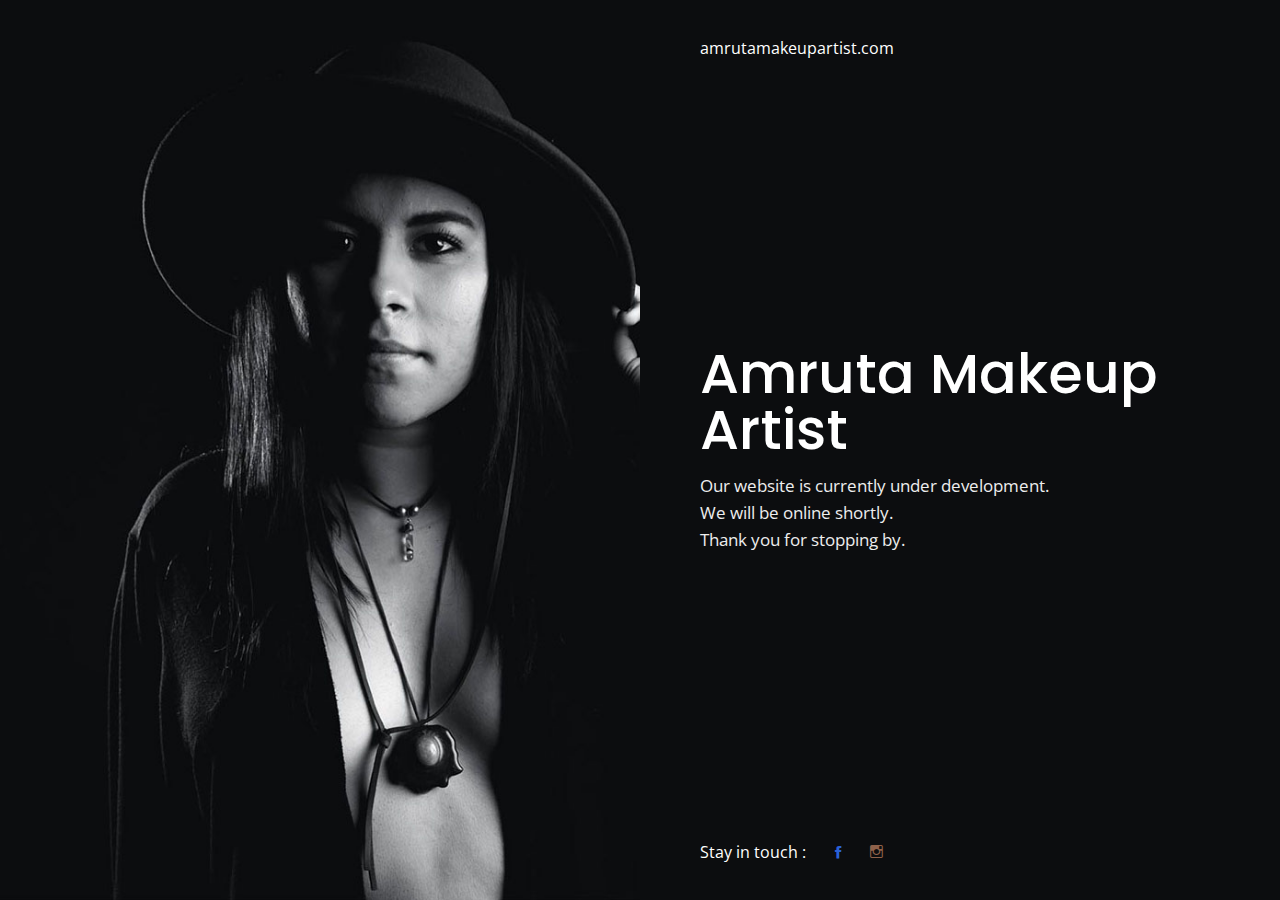
==== ComingSoon/Classic/index.html @ 349f2ab4 "Index file name change" ====
<!DOCTYPE HTML>
<html lang="en">
   <head>
      <title>Coming Soon</title>
      <meta http-equiv="X-UA-Compatible" content="IE=edge">
      <meta name="viewport" content="width=device-width, initial-scale=1">
      <meta charset="UTF-8">
      <!-- Font -->
      <link href="https://fonts.googleapis.com/css?family=Open+Sans:400,700%7CPoppins:400,500" rel="stylesheet">
      <link href="common-css/ionicons.css" rel="stylesheet">
      <link rel="stylesheet" href="common-css/jquery.classycountdown.css" />
      <link href="04-comming-soon/css/styles.css" rel="stylesheet">
      <link href="04-comming-soon/css/responsive.css" rel="stylesheet">
   </head>
   <body>
      <div class="main-area">
         <section class="left-section" style="background-image: url(images/countdown-4-1000x1000.jpg)">
         </section>
         <!-- left-section -->
         <section class="right-section full-height">
            <a class="logo" href="#">amrutamakeupartist.com</a>
            <div class="display-table">
               <div class="display-table-cell">
                  <div class="main-content">
                     <h1 class="title"><b>Amruta Makeup Artist</b></h1>
                     <p class="desc">Our website is currently under development.</p>
					 <p class="desc">We will be online shortly.</p>
					 <p class="desc">Thank you for stopping by.</p>
                  </div>
                  <!-- main-content -->
               </div>
               <!-- display-table-cell -->
            </div>
            <!-- display-table -->
            <ul class="footer-icons">
               <li>Stay in touch : </li>
               <li><a target="_blank" href="https://www.facebook.com/Amruta-Makeup-Artist-1455176834803331/"><i class="ion-social-facebook"></i></a></li>
               <li><a target="_blank" href="https://www.instagram.com/explore/locations/1455176834803331/amruta-makeup-artist/"><i class="ion-social-instagram-outline"></i></a></li>
            </ul>
         </section>
         <!-- right-section -->
      </div>
      <!-- main-area -->
      <!-- SCIPTS -->
      <script src="common-js/jquery-3.1.1.min.js"></script>
      <script src="common-js/jquery.countdown.min.js"></script>
      <script src="common-js/scripts.js"></script>
   </body>
</html>
---- ComingSoon/Classic/04-comming-soon/css/styles.css ----
/*
====================================================

* 	[Master Stylesheet]
	
	Theme Name :  
	Version    :  
	Author     :  
	Author URI :  

====================================================

	TOC
	
	1. PRIMARY STYLES
	2. COMMONS FOR PAGE DESIGN
		JQUERY LIGHT BOX
	3. LEFT SECTION
	4. RIGHT SECTION
	
====================================================

/* ---------------------------------
1. PRIMARY STYLES
--------------------------------- */

html{ font-size: 100%; height: 100%; width: 100%; overflow-x: hidden; margin: 0px;  padding: 0px; touch-action: manipulation; }


body{ font-size: 16px; font-family: 'Open Sans', sans-serif; width: 100%; height: 100%; margin: 0; font-weight: 400;
	-webkit-font-smoothing: antialiased; -moz-osx-font-smoothing: grayscale; word-wrap: break-word; overflow-x: hidden; 
	color: #333; }

h1, h2, h3, h4, h5, h6, p, a, ul, span, li, img, inpot, button{ margin: 0; padding: 0; }

h1,h2,h3,h4,h5,h6{ line-height: 1.5; font-weight: inherit; }

h1,h2,h3{ font-family: 'Poppins', sans-serif; }

p{ line-height: 1.6; font-size: 1.05em; font-weight: 400; color: #555; }

h1{ font-size: 3.5em; line-height: 1; }
h2{ font-size: 3em; line-height: 1.1; }
h3{ font-size: 2.5em; }
h4{ font-size: 1.5em; }
h5{ font-size: 1.2em; }
h6{ font-size: .9em; letter-spacing: 1px; }

a, button{ display: inline-block; text-decoration: none; color: inherit; transition: all .3s; line-height: 1; }

a:focus, a:active, a:hover,
button:focus, button:active, button:hover,
a b.light-color:hover{ text-decoration: none; color: #E45F74; }

b{ font-weight: 500; }

img{ width: 100%; }

li{ list-style: none; display: inline-block; }

span{ display: inline-block; }

button{ outline: 0; border: 0; background: none; cursor: pointer; }

b.light-color{ color: #444; }

.icon{ font-size: 1.1em; display: inline-block; line-height: inherit; }

[class^="icon-"]:before, [class*=" icon-"]:before{ line-height: inherit; }

html {
	-webkit-box-sizing: border-box;
	box-sizing: border-box;
}

*,
*::before,
*::after {
	-webkit-box-sizing: inherit;
	box-sizing: inherit;
}



/* ---------------------------------
2. COMMONS FOR PAGE DESIGN
--------------------------------- */

.center-text{ text-align: center; } 

.display-table{ display: table; height: 100%; width: 100%; }

.display-table-cell{ display: table-cell; vertical-align: middle; }


::-webkit-input-placeholder { font-size: .9em; letter-spacing: 1px; }

::-moz-placeholder { font-size: .9em; letter-spacing: 1px; }

:-ms-input-placeholder { font-size: .9em; letter-spacing: 1px; }

:-moz-placeholder { font-size: .9em; letter-spacing: 1px; }


.full-height{ height: 100%; }

.position-static{ position: static; }

.font-white{ color: #fff; }

.main-area{ position: relative; height: 100vh; background: #0C0D0F; color: #fff; }


/* ---------------------------------
3. LEFT SECTION
--------------------------------- */

.left-section{ position: absolute; top: 0; bottom: 0; left: 0; width: 50%; background-size: cover; }


#normal-countdown{ text-align: center; }

#normal-countdown .time-sec{ position: relative; display: inline-block; margin: 2.5%; height: 120px; width: 120px; 
	border-radius: 100px; background: #fff; box-shadow: 0px 0px 0px 5px rgba(255,255,255,.4); color: #F84982; }

#normal-countdown .time-sec .main-time{ font-weight: 500; line-height: 100px; }

#normal-countdown .time-sec span{ position: absolute; bottom: 25px; left: 50%; transform: translateX(-50%); }



/* ---------------------------------
4. RIGHT SECTION
--------------------------------- */

.right-section{ float: right; width: 50%; position: relative; padding: 0 60px; }

.right-section .logo{ position: absolute; top: 40px; height: 30px; }

.right-section .logo img{ height: 100%; width: auto; } 


.right-section .main-content{ padding: 40px 40px 40px 0; }

.main-content .title{ margin-bottom: 15px; }

.main-content .desc{ color: #eee; }

.main-content .email-input-area{ margin: 40px 0 20px; position: relative; width: 400px; height: 47px; }

.main-content .email-input-area .email-input{ width: 100%; position: absolute; top: 0; bottom: 0; left: 0; 
	border-radius: 2px; border: 0; outline: 0; padding: 0 140px 0 25px; transition: all .2s; background: #F1F2F3; 
	box-shadow: inset 0 0 1px rgba(0,0,0,.1); border: 1px solid transparent; }

.main-content .email-input-area .email-input:focus{ border-color: #f89fbc; }


.main-content .email-input-area .submit-btn{ width: 120px; text-align: center; position: absolute; top: 0; bottom: 0; 
	right: 0; font-size: .9em; outline: 0; border-radius: 0 2px 2px 0; transition: all .3s; background: #F84982; color: #fff; }

.main-content .email-input-area .submit-btn:hover{ background: #e40b52; }


.main-content .post-desc{ color: #999; }


.right-section .footer-icons{ position: absolute; bottom: 30px;}

.right-section .footer-icons > li > a{ display: inline-block; font-size: 1.07em; padding: 0 0px; }

.right-section .footer-icons > li:first-child{ margin-right: 10px; }

.right-section .footer-icons > li > a > i{ display: inline-block; height: 35px; line-height: 33px; 
	transition: all .2s; border-radius: 40px; text-align: center; width: 35px; }

.right-section .footer-icons > li > a:hover > i{ border: 1px solid; }

.right-section .footer-icons > li > a > i[class*="facebook"]{ color: #2A61D6; border-color: #2A61D6; }
.right-section .footer-icons > li > a > i[class*="twitter"]{ color: #3AA4F8; border-color: #3AA4F8; }
.right-section .footer-icons > li > a > i[class*="google"]{ color: #F43846; border-color: #F43846; }
.right-section .footer-icons > li > a > i[class*="instagram"]{ color: #8F614A; border-color: #8F614A; }
.right-section .footer-icons > li > a > i[class*="pinterest"]{ color: #E1C013; border-color: #E1C013; }
---- ComingSoon/Classic/04-comming-soon/css/responsive.css ----
/* Screens Resolution : 992px
-------------------------------------------------------------------------- */
@media only screen and (max-width: 1200px) {
	
	/* ---------------------------------
	4. RIGHT SECTION
	--------------------------------- */

	.date-countdown{ width: 100%; }
	
}

/* Screens Resolution : 992px
-------------------------------------------------------------------------- */
@media only screen and (max-width: 992px) {
	
	/* ---------------------------------
	1. PRIMARY STYLES
	--------------------------------- */
	
	.main-area{ position: relative; height: 200vh; }


	/* ---------------------------------
	3. RIGHT SECTION
	--------------------------------- */

	.right-section{ float: none; width: 100%; height: 50%; }
	
	.right-section .main-content{ padding: 40px 0; }
	
	.main-content .email-input-area{ width: 100%; }
	
	.main-content .email-input-area .email-input{ padding: 0 115px 0 20px; }
	
	.main-content .email-input-area .submit-btn{ width: 80px; } 
	
	.right-section .footer-icons > li > a > i{ height: 30px; line-height: 28px; width: 30px; }
	
	
	/* ---------------------------------
	4. LEFT SECTION
	--------------------------------- */

	.left-section{ position: static; width: 100%; height: 50%; }

	.date-countdown{ width: 100%; }
	
	.date-countdown .time_circles > div > h4{ font-size: .7em!important; }

}


/* Screens Resolution : 767px
-------------------------------------------------------------------------- */
@media only screen and (max-width: 767px) {
	
	/* ---------------------------------
	1. PRIMARY STYLES
	--------------------------------- */

	p{ line-height: 1.4; }

	h1{ font-size: 2.8em; line-height: 1; }
	h2{ font-size: 2.2em; line-height: 1.1; }
	h3{ font-size: 1.8em; }
		
	
	
}

/* Screens Resolution : 479px
-------------------------------------------------------------------------- */
@media only screen and (max-width: 479px) {

	/* ---------------------------------
	1. PRIMARY STYLES
	--------------------------------- */

	body{ font-size: 13px; }
	

	/* ---------------------------------
	4. REMAINING TIME
	--------------------------------- */

	#normal-countdown .time-sec{ height: 100px; width: 100px; margin: 5%; }
	
	#normal-countdown .time-sec .main-time{ line-height: 80px; }
	
	
	/* ---------------------------------
	4. RIGHT SECTION
	--------------------------------- */

	.right-section{ padding: 0 30px; }

}

/* Screens Resolution : 359px
-------------------------------------------------------------------------- */
@media only screen and (max-width: 359px) {
	
	
}

/* Screens Resolution : 290px
-------------------------------------------------------------------------- */
@media only screen and (max-width: 290px) {
	
	
}
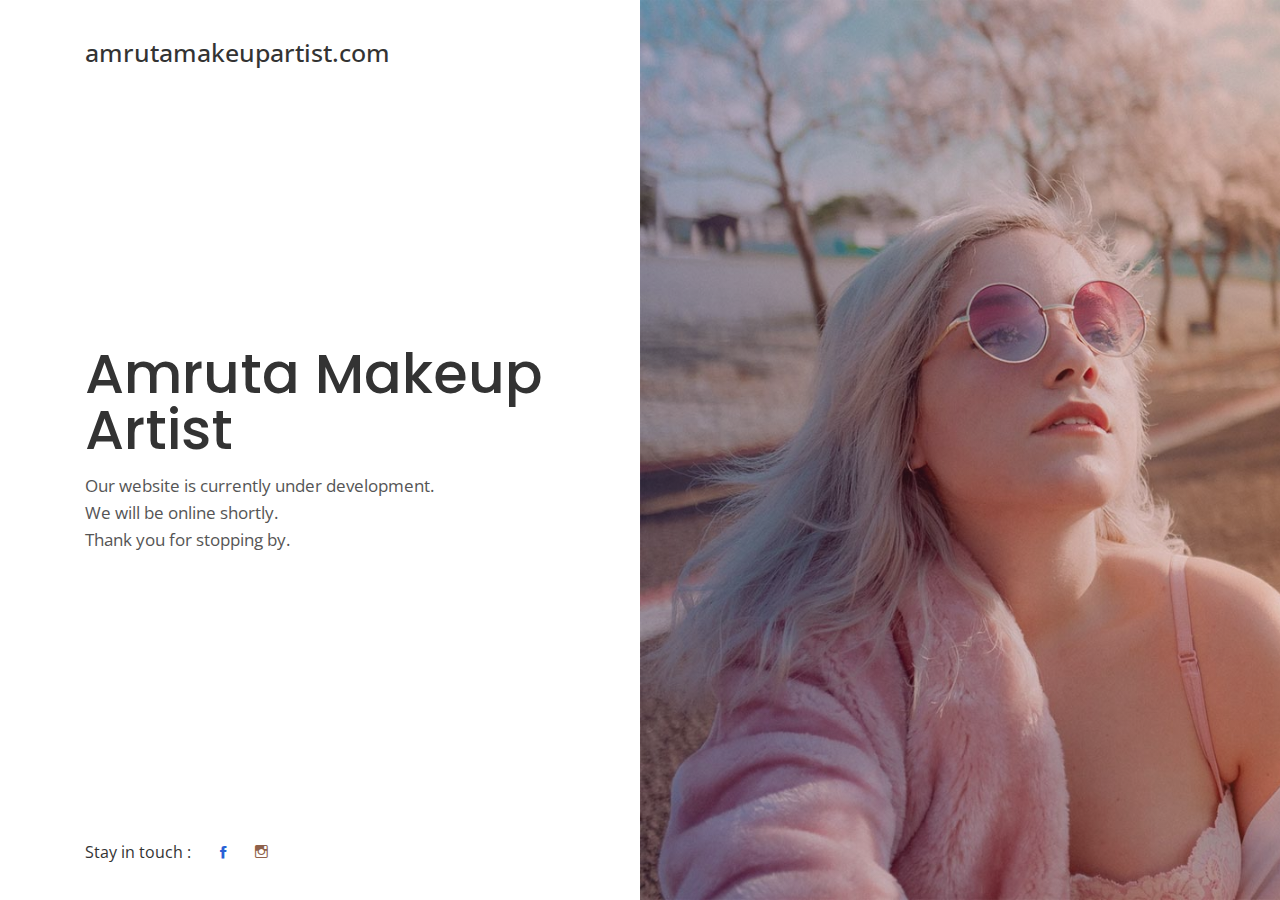
==== commit 257d979a: "Template change" ====
--- a/ComingSoon/Classic/index.html
+++ b/ComingSoon/Classic/index.html
@@ -7,43 +7,61 @@
       <meta charset="UTF-8">
       <!-- Font -->
       <link href="https://fonts.googleapis.com/css?family=Open+Sans:400,700%7CPoppins:400,500" rel="stylesheet">
+      <!-- Stylesheets -->
+      <link href="common-css/bootstrap.css" rel="stylesheet">
       <link href="common-css/ionicons.css" rel="stylesheet">
       <link rel="stylesheet" href="common-css/jquery.classycountdown.css" />
-      <link href="04-comming-soon/css/styles.css" rel="stylesheet">
-      <link href="04-comming-soon/css/responsive.css" rel="stylesheet">
+      <link href="01-comming-soon/css/styles.css" rel="stylesheet">
+      <link href="01-comming-soon/css/responsive.css" rel="stylesheet">
    </head>
    <body>
       <div class="main-area">
-         <section class="left-section" style="background-image: url(images/countdown-4-1000x1000.jpg)">
-         </section>
-         <!-- left-section -->
-         <section class="right-section full-height">
-            <a class="logo" href="#">amrutamakeupartist.com</a>
-            <div class="display-table">
-               <div class="display-table-cell">
-                  <div class="main-content">
-                     <h1 class="title"><b>Amruta Makeup Artist</b></h1>
-                     <p class="desc">Our website is currently under development.</p>
-					 <p class="desc">We will be online shortly.</p>
-					 <p class="desc">Thank you for stopping by.</p>
+         <div class="container full-height position-static">
+            <section class="left-section full-height">
+               <b><a class="logo" href="#">amrutamakeupartist.com</a></b>
+               <div class="display-table">
+                  <div class="display-table-cell">
+                     <div class="main-content">
+                        <h1 class="title"><b>Amruta Makeup Artist</b></h1>
+						<p>Our website is currently under development.</p>
+						<p>We will be online shortly.</p>
+						<p>Thank you for stopping by.</p>
+                     </div>
+                     <!-- main-content -->
                   </div>
-                  <!-- main-content -->
+                  <!-- display-table-cell -->
                </div>
-               <!-- display-table-cell -->
-            </div>
-            <!-- display-table -->
-            <ul class="footer-icons">
-               <li>Stay in touch : </li>
-               <li><a target="_blank" href="https://www.facebook.com/Amruta-Makeup-Artist-1455176834803331/"><i class="ion-social-facebook"></i></a></li>
-               <li><a target="_blank" href="https://www.instagram.com/explore/locations/1455176834803331/amruta-makeup-artist/"><i class="ion-social-instagram-outline"></i></a></li>
-            </ul>
-         </section>
-         <!-- right-section -->
+               <!-- display-table -->
+               <ul class="footer-icons">
+                  <li>Stay in touch : </li>
+                  <li><a href="https://www.facebook.com/Amruta-Makeup-Artist-1455176834803331/" target="_blank"><i class="ion-social-facebook"></i></a></li>
+                  <li><a href="https://www.instagram.com/explore/locations/1455176834803331/amruta-makeup-artist/" target="_blank"><i class="ion-social-instagram-outline"></i></a></li>
+               </ul>
+            </section>
+            <!-- left-section -->
+            <section class="right-section" style="background-image: url(images/countdown-1-1000x1000.jpg)">
+               <div class="display-table center-text">
+                  <div class="display-table-cell">
+                     <div id="rounded-countdown">
+                        <div class="countdown" data-remaining-sec="2000000"></div>
+                     </div>
+                  </div>
+                  <!-- display-table-cell -->
+               </div>
+               <!-- display-table -->
+            </section>
+            <!-- right-section -->
+         </div>
+         <!-- container -->
       </div>
       <!-- main-area -->
       <!-- SCIPTS -->
       <script src="common-js/jquery-3.1.1.min.js"></script>
-      <script src="common-js/jquery.countdown.min.js"></script>
+      <script src="common-js/tether.min.js"></script>
+      <script src="common-js/bootstrap.js"></script>
+      <script src="common-js/jquery.classycountdown.js"></script>
+      <script src="common-js/jquery.knob.js"></script>
+      <script src="common-js/jquery.throttle.js"></script>
       <script src="common-js/scripts.js"></script>
    </body>
 </html>
--- a/ComingSoon/Classic/01-comming-soon/css/styles.css
+++ b/ComingSoon/Classic/01-comming-soon/css/styles.css
@@ -0,0 +1,165 @@
+
+/*
+====================================================
+
+* 	[Master Stylesheet]
+	
+	Theme Name :  
+	Version    :  
+	Author     :  
+	Author URI :  
+
+====================================================
+
+	TOC
+	
+	1. PRIMARY STYLES
+	2. COMMONS FOR PAGE DESIGN
+		JQUERY LIGHT BOX
+	3. LEFT SECTION
+	4. RIGHT SECTION
+
+====================================================
+
+/* ---------------------------------
+1. PRIMARY STYLES
+--------------------------------- */
+
+html{ font-size: 100%; height: 100%; width: 100%; overflow-x: hidden; margin: 0px;  padding: 0px; touch-action: manipulation; }
+
+
+body{ font-size: 16px; font-family: 'Open Sans', sans-serif; width: 100%; height: 100%; margin: 0; font-weight: 400;
+	-webkit-font-smoothing: antialiased; -moz-osx-font-smoothing: grayscale; word-wrap: break-word; overflow-x: hidden; 
+	color: #333; }
+
+h1, h2, h3, h4, h5, h6, p, a, ul, span, li, img, inpot, button{ margin: 0; padding: 0; }
+
+h1,h2,h3,h4,h5,h6{ line-height: 1.5; font-weight: inherit; }
+
+h1,h2,h3{ font-family: 'Poppins', sans-serif; }
+
+p{ line-height: 1.6; font-size: 1.05em; font-weight: 400; color: #555; }
+
+h1{ font-size: 3.5em; line-height: 1; }
+h2{ font-size: 3em; line-height: 1.1; }
+h3{ font-size: 2.5em; }
+h4{ font-size: 1.5em; }
+h5{ font-size: 1.2em; }
+h6{ font-size: .9em; letter-spacing: 1px; }
+
+a, button{ display: inline-block; text-decoration: none; color: inherit; transition: all .3s; line-height: 1; }
+
+a:focus, a:active, a:hover,
+button:focus, button:active, button:hover,
+a b.light-color:hover{ text-decoration: none; color: #E45F74; }
+
+b{ font-weight: 500; }
+
+img{ width: 100%; }
+
+li{ list-style: none; display: inline-block; }
+
+span{ display: inline-block; }
+
+button{ outline: 0; border: 0; background: none; cursor: pointer; }
+
+b.light-color{ color: #444; }
+
+.icon{ font-size: 1.1em; display: inline-block; line-height: inherit; }
+
+[class^="icon-"]:before, [class*=" icon-"]:before{ line-height: inherit; }
+
+
+
+/* ---------------------------------
+2. COMMONS FOR PAGE DESIGN
+--------------------------------- */
+
+.center-text{ text-align: center; } 
+
+.display-table{ display: table; height: 100%; width: 100%; }
+
+.display-table-cell{ display: table-cell; vertical-align: middle; }
+
+
+
+::-webkit-input-placeholder { font-size: .9em; letter-spacing: 1px; }
+
+::-moz-placeholder { font-size: .9em; letter-spacing: 1px; }
+
+:-ms-input-placeholder { font-size: .9em; letter-spacing: 1px; }
+
+:-moz-placeholder { font-size: .9em; letter-spacing: 1px; }
+
+
+.full-height{ height: 100%; }
+
+.position-static{ position: static; }
+
+
+.main-area{ position: relative; height: 100vh;  }
+
+
+/* ---------------------------------
+3. LEFT SECTION
+--------------------------------- */
+
+.left-section{ float: left; width: 50%; position: relative; }
+
+.left-section .logo{ position: absolute; top: 40px; height: 30px; font-size: 25px;}
+
+.left-section .logo img{ height: 100%; width: auto; } 
+
+
+.left-section .main-content{ padding: 40px 40px 40px 0; }
+
+.main-content .title{ margin-bottom: 15px; }
+
+.main-content .email-input-area{ margin: 40px 0 20px; position: relative; width: 400px; height: 47px; }
+
+.main-content .email-input-area .email-input{ width: 100%; position: absolute; top: 0; bottom: 0; left: 0; 
+	border-radius: 40px; border: 0; outline: 0; padding: 0 140px 0 25px; transition: all .2s; background: #F1F2F3; 
+	box-shadow: inset 0 0 1px rgba(0,0,0,.1); border: 1px solid transparent; }
+
+.main-content .email-input-area .email-input:focus{ border-color: #f89fbc; }
+
+
+.main-content .email-input-area .submit-btn{ width: 120px; text-align: center; position: absolute; top: 0; bottom: 0; right: 0; font-size: .9em;
+	border-radius: 0 40px 40px 0; transition: all .3s; background: #F84982; color: #fff; }
+
+.main-content .email-input-area .submit-btn:hover{ background: #e40b52; }
+
+
+.main-content .post-desc{ color: #999; }
+
+
+.left-section .footer-icons{ position: absolute; bottom: 30px;}
+
+.left-section .footer-icons > li > a{ display: inline-block; font-size: 1.07em; padding: 0 0px; }
+
+.left-section .footer-icons > li:first-child{ margin-right: 10px; }
+
+.left-section .footer-icons > li > a > i{ display: inline-block; height: 35px; line-height: 33px; 
+	transition: all .2s; border-radius: 40px; text-align: center; width: 35px; }
+
+.left-section .footer-icons > li > a:hover > i{ border: 1px solid; }
+
+.left-section .footer-icons > li > a > i[class*="facebook"]{ color: #2A61D6; border-color: #2A61D6; }
+.left-section .footer-icons > li > a > i[class*="twitter"]{ color: #3AA4F8; border-color: #3AA4F8; }
+.left-section .footer-icons > li > a > i[class*="google"]{ color: #F43846; border-color: #F43846; }
+.left-section .footer-icons > li > a > i[class*="instagram"]{ color: #8F614A; border-color: #8F614A; }
+.left-section .footer-icons > li > a > i[class*="pinterest"]{ color: #E1C013; border-color: #E1C013; }
+
+
+
+/* ---------------------------------
+4. RIGHT SECTION
+--------------------------------- */
+
+.right-section{ position: absolute; top: 0; bottom: 0; right: 0; width: 50%; background-size: cover; z-index: 1; }
+
+.right-section:after{ content:''; position: absolute; top: 0; bottom: 0; right: 0; left: 0; z-index: -2;
+	opacity: .3; background: linear-gradient(to right, #23074d, #cc5333); }
+
+#rounded-countdown{ width: 80%; margin: 0 auto; }
+
--- a/ComingSoon/Classic/01-comming-soon/css/responsive.css
+++ b/ComingSoon/Classic/01-comming-soon/css/responsive.css
@@ -0,0 +1,93 @@
+
+
+/* Screens Resolution : 992px
+-------------------------------------------------------------------------- */
+@media only screen and (max-width: 1200px) {
+	
+	/* ---------------------------------
+	4. RIGHT SECTION
+	--------------------------------- */
+
+	#rounded-countdown{ width: 100%; }
+	
+}
+
+/* Screens Resolution : 992px
+-------------------------------------------------------------------------- */
+@media only screen and (max-width: 992px) {
+	
+	
+	.main-area{ position: relative; height: 200vh; }
+
+
+	/* ---------------------------------
+	3. LEFT SECTION
+	--------------------------------- */
+
+	.left-section{ float: none; width: 100%; height: 50%; }
+	
+	.left-section .main-content{ padding: 40px 0; }
+	
+	.main-content .email-input-area{ width: 100%; }
+	
+	.main-content .email-input-area .email-input{ padding: 0 115px 0 20px; }
+	
+	.main-content .email-input-area .submit-btn{ width: 100px; } 
+	
+	.left-section .footer-icons > li > a > i{ height: 30px; line-height: 28px; width: 30px; }
+	
+	
+	/* ---------------------------------
+	4. RIGHT SECTION
+	--------------------------------- */
+
+	.right-section{ top: 50%; bottom: auto; width: 100%; height: 50%; }
+
+	.date-countdown{ width: 100%; }
+	
+	.date-countdown .time_circles > div > h4{ font-size: .7em!important; }
+
+}
+
+
+/* Screens Resolution : 767px
+-------------------------------------------------------------------------- */
+@media only screen and (max-width: 767px) {
+	
+	/* ---------------------------------
+	1. PRIMARY STYLES
+	--------------------------------- */
+
+	p{ line-height: 1.4; }
+
+	h1{ font-size: 2.8em; line-height: 1; }
+	h2{ font-size: 2.2em; line-height: 1.1; }
+	h3{ font-size: 1.8em; }
+	
+}
+
+/* Screens Resolution : 479px
+-------------------------------------------------------------------------- */
+@media only screen and (max-width: 479px) {
+
+	/* ---------------------------------
+	1. PRIMARY STYLES
+	--------------------------------- */
+
+	body{ font-size: 12px;  }
+
+}
+
+/* Screens Resolution : 359px
+-------------------------------------------------------------------------- */
+@media only screen and (max-width: 359px) {
+	
+	
+}
+
+/* Screens Resolution : 290px
+-------------------------------------------------------------------------- */
+@media only screen and (max-width: 290px) {
+	
+	
+}